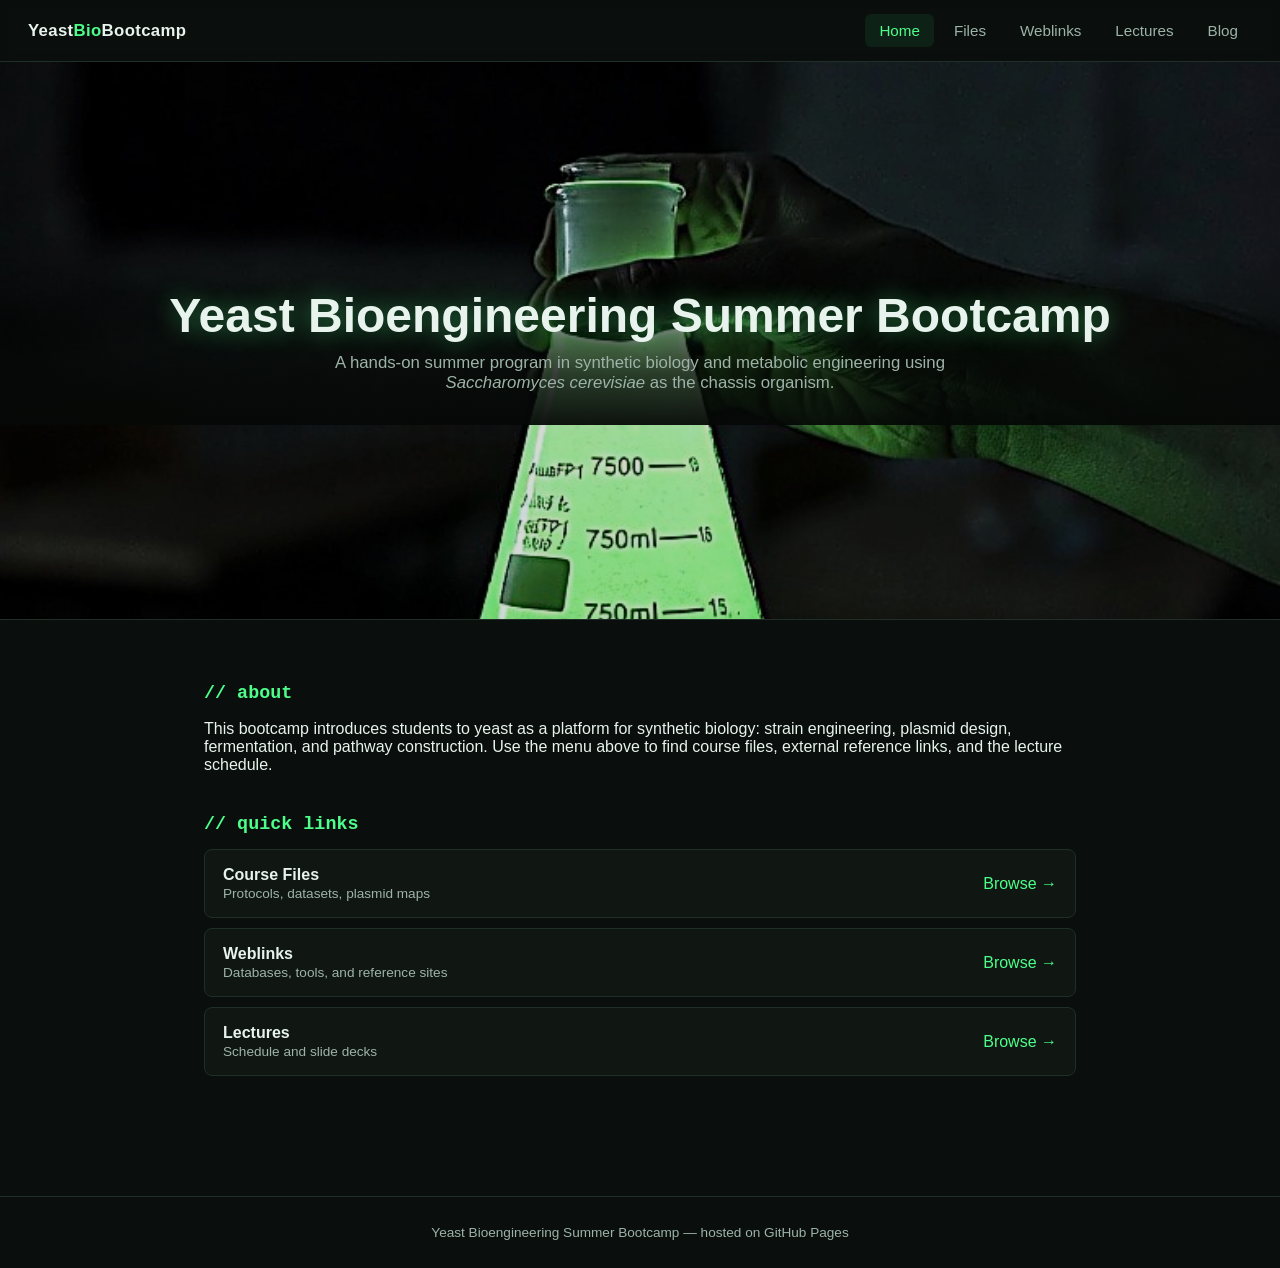
==== index.html @ b9e2c2c9 "Add files via upload" ====
<!DOCTYPE html>
<html lang="en">
<head>
<meta charset="UTF-8">
<meta name="viewport" content="width=device-width, initial-scale=1.0">
<title>Yeast Bioengineering Summer Bootcamp</title>
<link rel="stylesheet" href="styles.css">
</head>
<body>

<nav class="topnav">
  <div class="brand">Yeast<span>Bio</span>Bootcamp</div>
  <ul>
    <li><a href="index.html" class="active">Home</a></li>
    <li><a href="files.html">Files</a></li>
    <li><a href="weblinks.html">Weblinks</a></li>
    <li><a href="lectures.html">Lectures</a></li>
    <li><a href="blog.html">Blog</a></li>
  </ul>
</nav>

<div class="hero">
  <img src="images/hero-flask.jpg" alt="Glowing yeast culture in an Erlenmeyer flask"
       onerror="this.style.display='none'; document.getElementById('hero-fallback').style.display='flex';">
  <div id="hero-fallback" class="hero-fallback">
    <div class="flask-glow"></div>
    <p>Hero photo not found yet.<br>Add your image as <code>images/hero-flask.jpg</code>.</p>
  </div>
  <div class="hero-overlay">
    <h1>Yeast Bioengineering Summer Bootcamp</h1>
    <p>A hands-on summer program in synthetic biology and metabolic engineering using
       <em>Saccharomyces cerevisiae</em> as the chassis organism.</p>
  </div>
</div>

<main>
  <section class="block">
    <h2>// about</h2>
    <p>
      This bootcamp introduces students to yeast as a platform for synthetic biology:
      strain engineering, plasmid design, fermentation, and pathway construction.
      Use the menu above to find course files, external reference links, and the
      lecture schedule.
    </p>
  </section>

  <section class="block">
    <h2>// quick links</h2>
    <div class="card-list">
      <div class="card">
        <div class="title">Course Files <small>Protocols, datasets, plasmid maps</small></div>
        <a href="files.html">Browse →</a>
      </div>
      <div class="card">
        <div class="title">Weblinks <small>Databases, tools, and reference sites</small></div>
        <a href="weblinks.html">Browse →</a>
      </div>
      <div class="card">
        <div class="title">Lectures <small>Schedule and slide decks</small></div>
        <a href="lectures.html">Browse →</a>
      </div>
    </div>
  </section>
</main>

<footer>
  Yeast Bioengineering Summer Bootcamp — hosted on GitHub Pages
</footer>

</body>
</html>
---- styles.css ----
/* ===== Yeast Bioengineering Summer Bootcamp — shared styles ===== */

:root {
  --bg: #0a0f0d;
  --bg-panel: #101713;
  --border: #1f2e27;
  --text: #e7f3ec;
  --text-dim: #9db3a8;
  --glow: #4dff8a;
  --glow-dim: #2fa85e;
  --font: -apple-system, BlinkMacSystemFont, "Segoe UI", Roboto, Helvetica, Arial, sans-serif;
  --mono: "SF Mono", Consolas, Menlo, monospace;
}

* { box-sizing: border-box; }

html, body {
  margin: 0;
  padding: 0;
  background: var(--bg);
  color: var(--text);
  font-family: var(--font);
  scroll-behavior: smooth;
}

a { color: var(--glow); text-decoration: none; }
a:hover { text-decoration: underline; }

/* ---------- Top nav ---------- */
.topnav {
  position: sticky;
  top: 0;
  z-index: 100;
  display: flex;
  align-items: center;
  justify-content: space-between;
  padding: 14px 28px;
  background: rgba(10, 15, 13, 0.9);
  backdrop-filter: blur(6px);
  border-bottom: 1px solid var(--border);
}

.topnav .brand {
  font-weight: 700;
  font-size: 1.05rem;
  color: var(--text);
  letter-spacing: 0.02em;
}

.topnav .brand span { color: var(--glow); }

.topnav ul {
  list-style: none;
  display: flex;
  gap: 6px;
  margin: 0;
  padding: 0;
}

.topnav ul li a {
  display: inline-block;
  padding: 8px 14px;
  border-radius: 6px;
  color: var(--text-dim);
  font-weight: 500;
  font-size: 0.95rem;
}

.topnav ul li a:hover,
.topnav ul li a.active {
  color: var(--glow);
  background: rgba(77, 255, 138, 0.08);
  text-decoration: none;
}

/* ---------- Hero ---------- */
.hero {
  position: relative;
  min-height: 62vh;
  display: flex;
  align-items: center;
  justify-content: center;
  overflow: hidden;
  border-bottom: 1px solid var(--border);
  background: radial-gradient(circle at 50% 60%, rgba(77,255,138,0.10), transparent 60%), #050806;
}

.hero img {
  position: absolute;
  inset: 0;
  width: 100%;
  height: 100%;
  object-fit: cover;
  filter: brightness(0.85);
}

.hero-fallback {
  position: absolute;
  inset: 0;
  display: none;
  flex-direction: column;
  align-items: center;
  justify-content: center;
  gap: 18px;
  color: var(--text-dim);
  font-family: var(--mono);
  text-align: center;
  padding: 20px;
}

.flask-glow {
  width: 90px;
  height: 110px;
  clip-path: polygon(38% 0%, 62% 0%, 62% 40%, 100% 95%, 0% 95%, 38% 40%);
  background: var(--glow);
  box-shadow: 0 0 60px 20px rgba(77,255,138,0.55);
  opacity: 0.9;
}

.hero-overlay {
  position: relative;
  z-index: 2;
  text-align: center;
  padding: 32px 20px;
  background: linear-gradient(180deg, rgba(5,8,6,0) 0%, rgba(5,8,6,0.75) 70%, rgba(5,8,6,0.95) 100%);
  width: 100%;
}

.hero-overlay h1 {
  font-size: clamp(1.8rem, 4vw, 3rem);
  margin: 0 0 10px;
  color: var(--text);
  text-shadow: 0 0 24px rgba(77,255,138,0.45);
}

.hero-overlay p {
  color: var(--text-dim);
  font-size: 1.05rem;
  max-width: 640px;
  margin: 0 auto;
}

/* ---------- Page layout ---------- */
main {
  max-width: 920px;
  margin: 0 auto;
  padding: 48px 24px 80px;
}

.page-header {
  margin-bottom: 32px;
  padding-bottom: 18px;
  border-bottom: 1px solid var(--border);
}

.page-header h1 {
  margin: 0 0 8px;
  font-size: 1.9rem;
  color: var(--text);
}

.page-header p { color: var(--text-dim); margin: 0; }

section.block {
  margin-bottom: 40px;
}

section.block h2 {
  font-size: 1.15rem;
  color: var(--glow);
  margin-bottom: 14px;
  font-family: var(--mono);
}

.card-list {
  display: flex;
  flex-direction: column;
  gap: 10px;
}

.card {
  background: var(--bg-panel);
  border: 1px solid var(--border);
  border-radius: 8px;
  padding: 16px 18px;
  display: flex;
  justify-content: space-between;
  align-items: center;
  gap: 12px;
  flex-wrap: wrap;
}

.card .meta { color: var(--text-dim); font-size: 0.85rem; }
.card .title { font-weight: 600; color: var(--text); }
.card .title small { display: block; font-weight: 400; color: var(--text-dim); font-size: 0.85rem; margin-top: 2px; }

.tag {
  font-family: var(--mono);
  font-size: 0.72rem;
  color: var(--glow-dim);
  border: 1px solid var(--glow-dim);
  border-radius: 999px;
  padding: 2px 9px;
}

table {
  width: 100%;
  border-collapse: collapse;
}

th, td {
  text-align: left;
  padding: 12px 10px;
  border-bottom: 1px solid var(--border);
  font-size: 0.95rem;
}

th { color: var(--text-dim); font-family: var(--mono); font-weight: 500; font-size: 0.8rem; text-transform: uppercase; letter-spacing: 0.04em; }

.callout {
  background: rgba(77,255,138,0.06);
  border: 1px dashed var(--glow-dim);
  border-radius: 8px;
  padding: 14px 18px;
  color: var(--text-dim);
  font-size: 0.9rem;
  font-family: var(--mono);
}

footer {
  text-align: center;
  padding: 28px;
  color: var(--text-dim);
  font-size: 0.85rem;
  border-top: 1px solid var(--border);
}

@media (max-width: 640px) {
  .topnav { flex-direction: column; gap: 10px; padding: 14px 16px; }
  .topnav ul { flex-wrap: wrap; justify-content: center; }
}
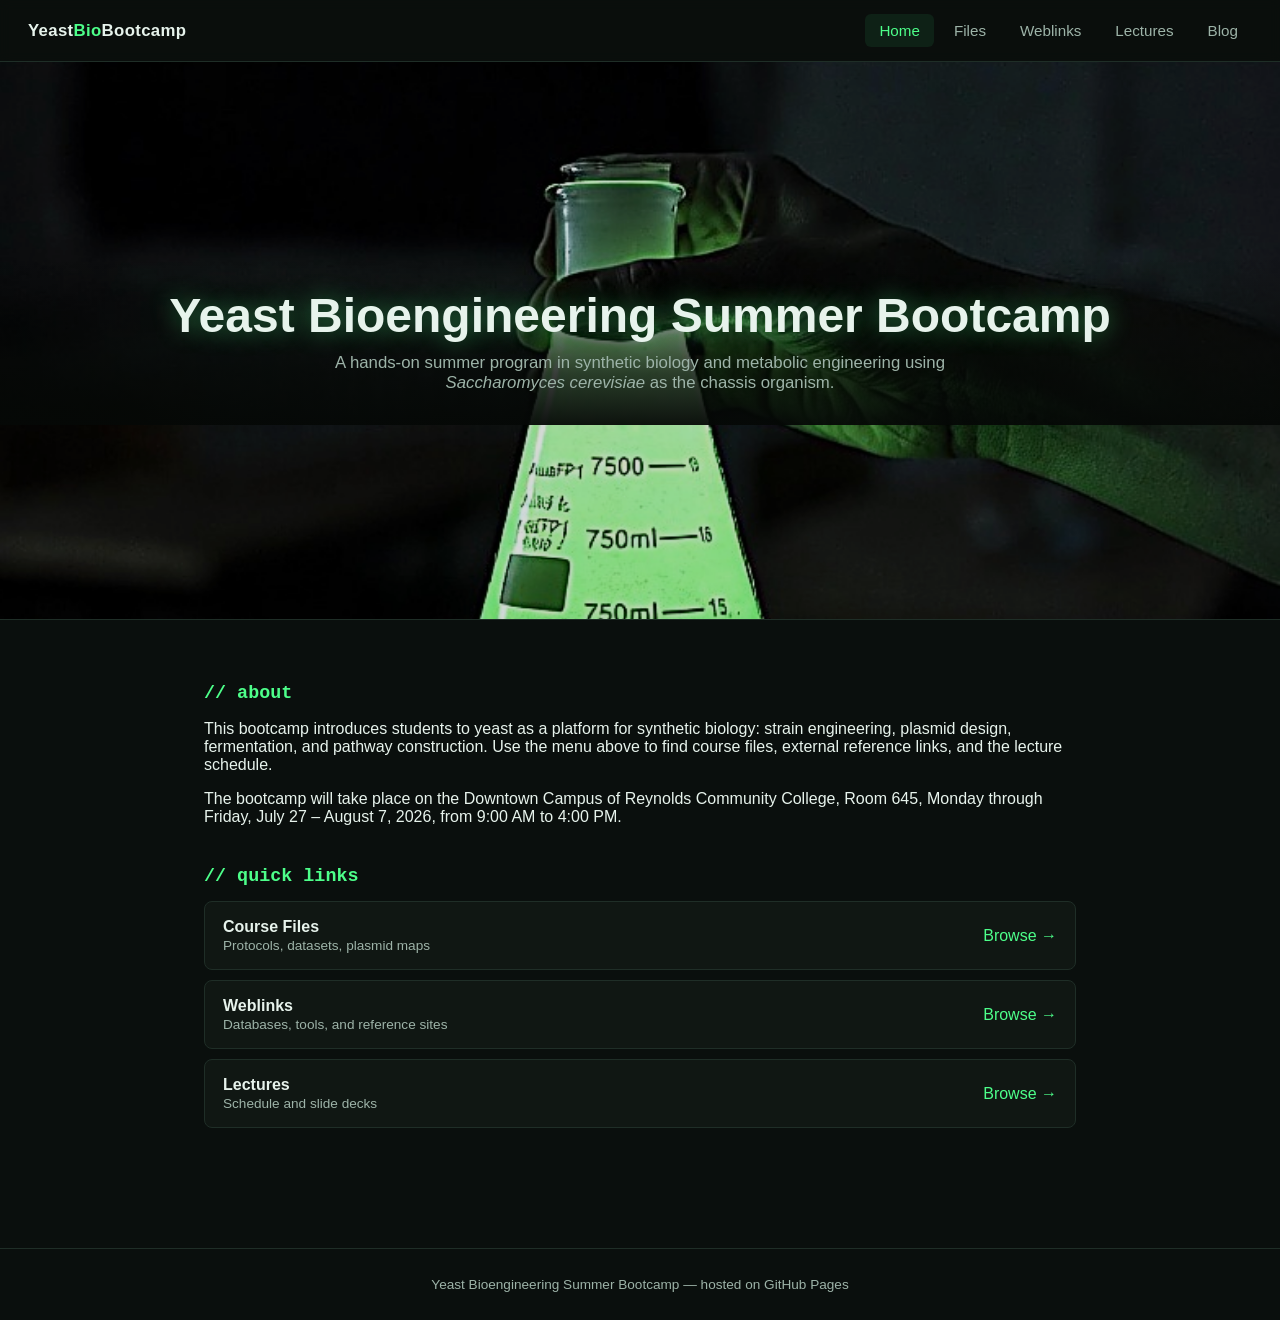
==== commit 1f9de44d: "Add bootcamp details to index.html" ====
--- a/index.html
+++ b/index.html
@@ -42,6 +42,10 @@
       Use the menu above to find course files, external reference links, and the
       lecture schedule.
     </p>
+    <p>
+      The bootcamp will take place on the Downtown Campus of Reynolds Community College,
+      Room 645, Monday through Friday, July 27 &ndash; August 7, 2026, from 9:00 AM to 4:00 PM.
+    </p>
   </section>
 
   <section class="block">
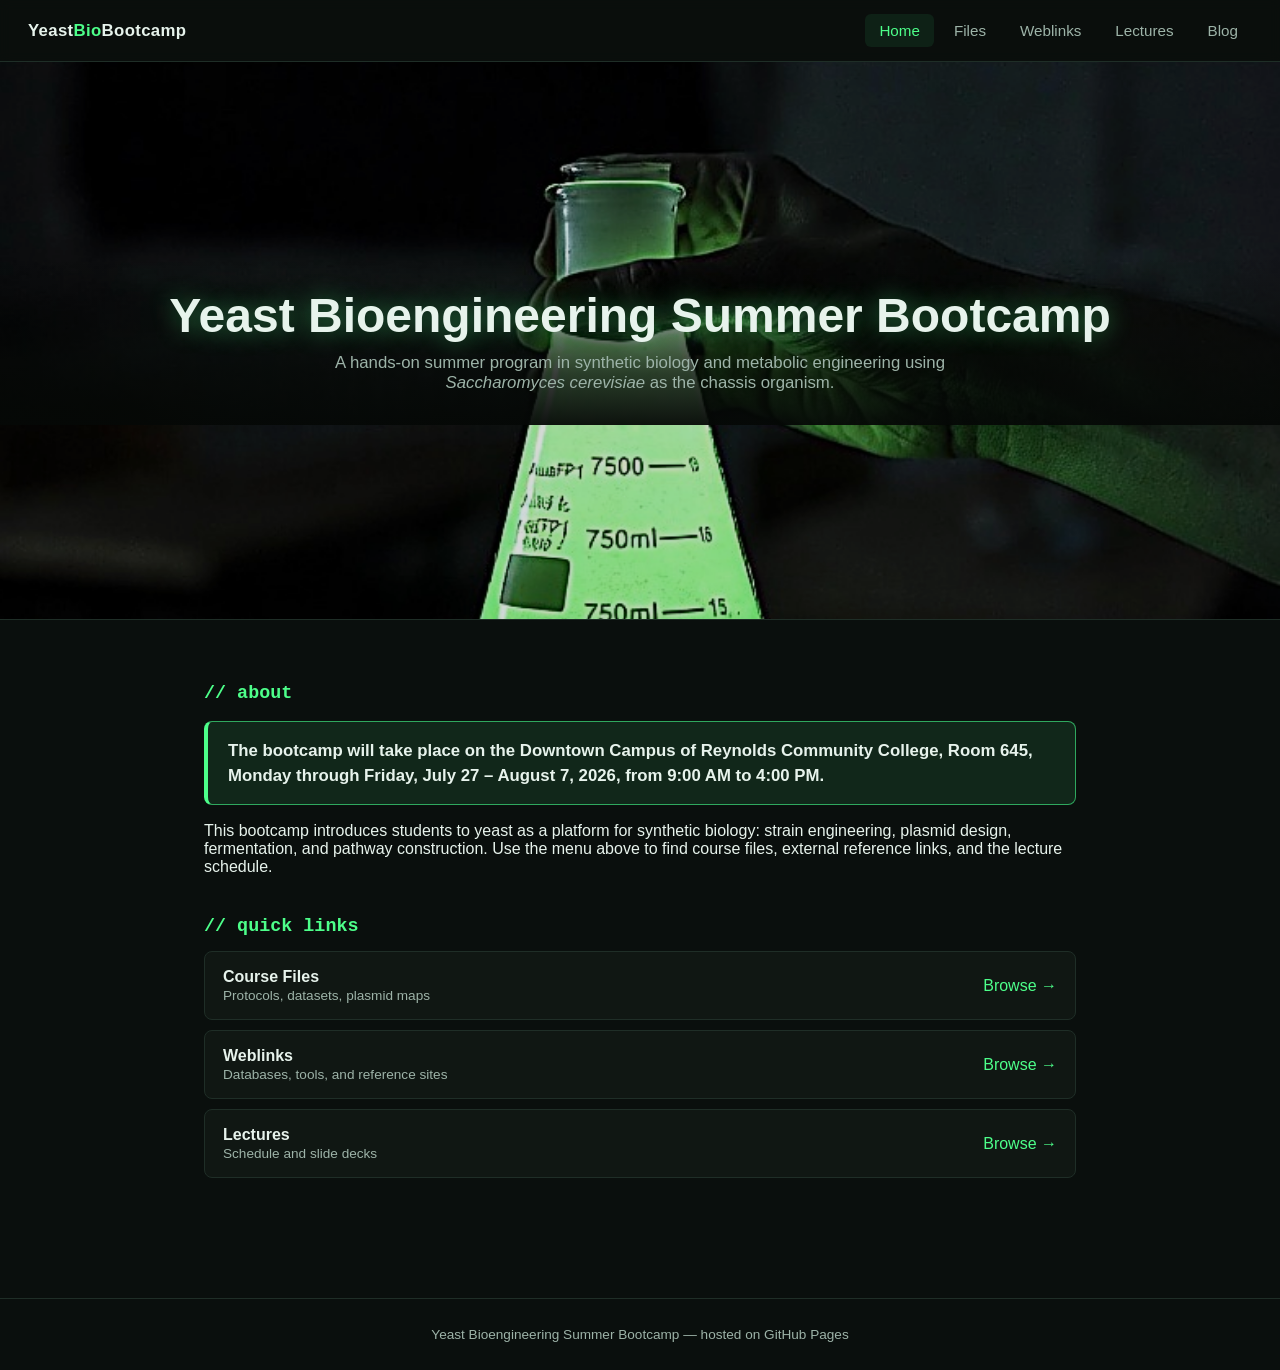
==== commit ae012ebb: "Reorder about section and highlight schedule paragraph" ====
--- a/index.html
+++ b/index.html
@@ -36,15 +36,15 @@
 <main>
   <section class="block">
     <h2>// about</h2>
+    <p class="highlight">
+      The bootcamp will take place on the Downtown Campus of Reynolds Community College,
+      Room 645, Monday through Friday, July 27 &ndash; August 7, 2026, from 9:00 AM to 4:00 PM.
+    </p>
     <p>
       This bootcamp introduces students to yeast as a platform for synthetic biology:
       strain engineering, plasmid design, fermentation, and pathway construction.
       Use the menu above to find course files, external reference links, and the
       lecture schedule.
-    </p>
-    <p>
-      The bootcamp will take place on the Downtown Campus of Reynolds Community College,
-      Room 645, Monday through Friday, July 27 &ndash; August 7, 2026, from 9:00 AM to 4:00 PM.
     </p>
   </section>
 
--- a/styles.css
+++ b/styles.css
@@ -217,6 +217,18 @@
 
 th { color: var(--text-dim); font-family: var(--mono); font-weight: 500; font-size: 0.8rem; text-transform: uppercase; letter-spacing: 0.04em; }
 
+.highlight {
+  background: rgba(77,255,138,0.10);
+  border: 1px solid var(--glow-dim);
+  border-left: 4px solid var(--glow);
+  border-radius: 8px;
+  padding: 16px 20px;
+  color: var(--text);
+  font-weight: 600;
+  font-size: 1.05rem;
+  line-height: 1.5;
+}
+
 .callout {
   background: rgba(77,255,138,0.06);
   border: 1px dashed var(--glow-dim);
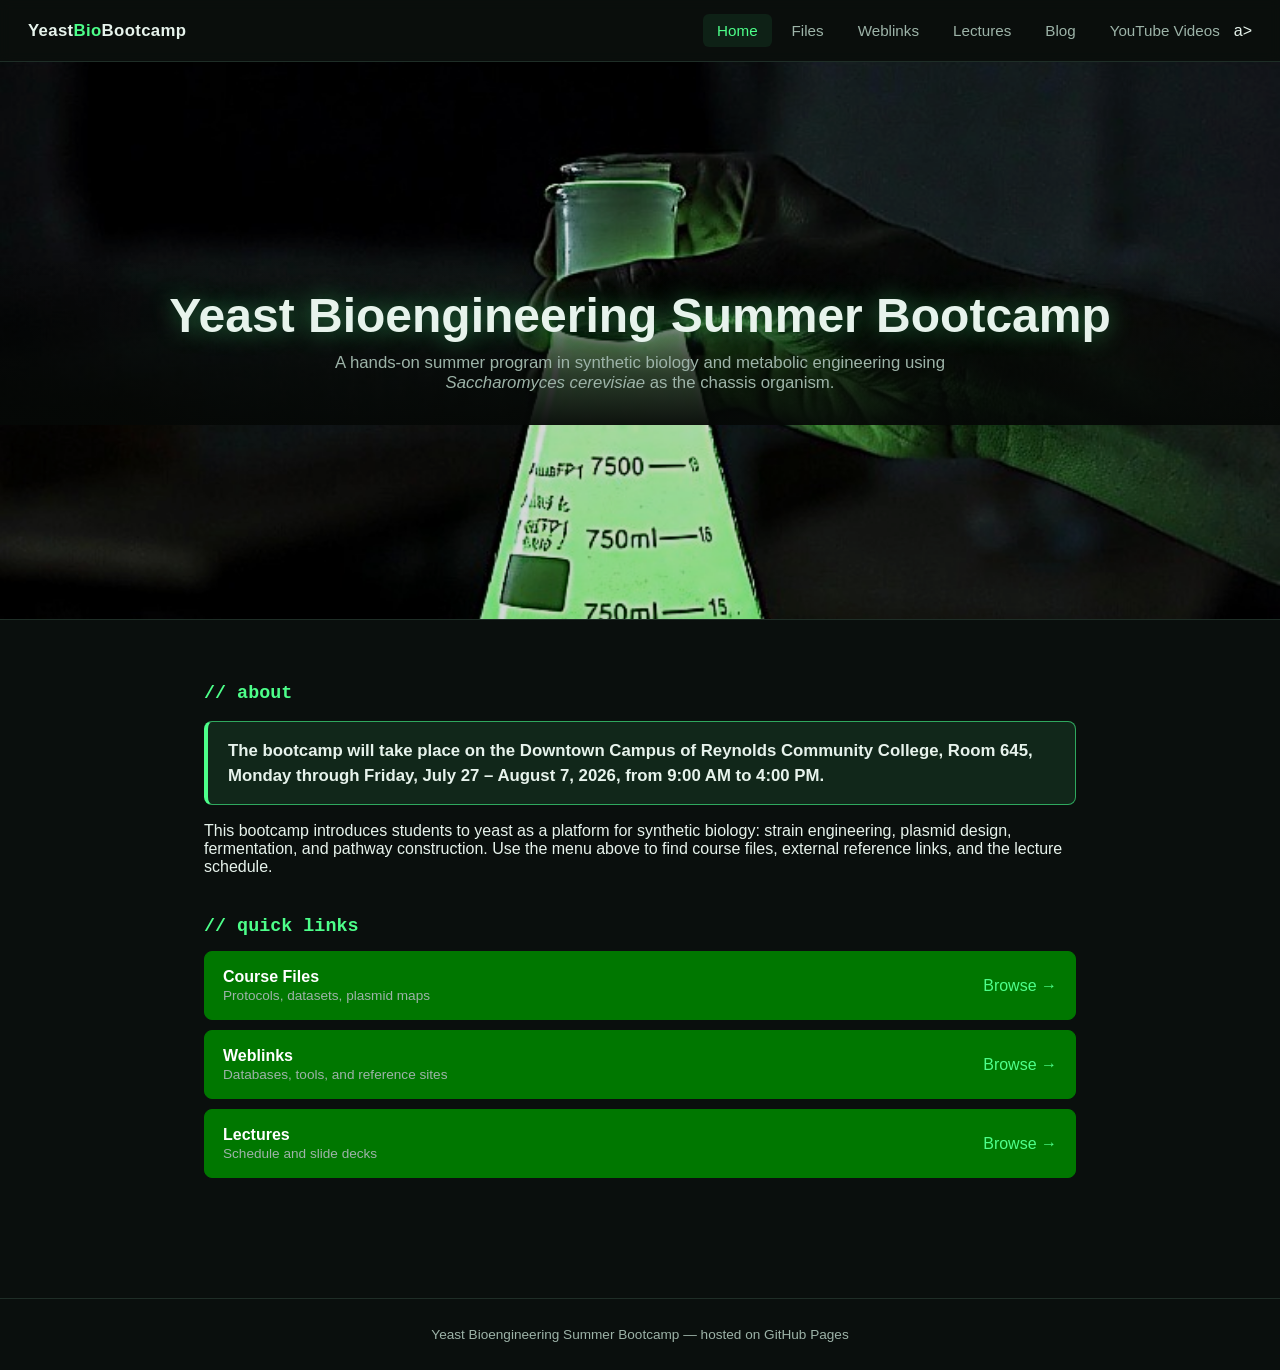
==== commit 02bf63c6: "Add YouTube Videos nav link Add link to new YouTube Videos page in top navigation." ====
--- a/index.html
+++ b/index.html
@@ -16,6 +16,7 @@
     <li><a href="weblinks.html">Weblinks</a></li>
     <li><a href="lectures.html">Lectures</a></li>
     <li><a href="blog.html">Blog</a></li>
+    <li><a href="youtube.html">YouTube Videos</a>a></li></li>
   </ul>
 </nav>
 
--- a/styles.css
+++ b/styles.css
@@ -179,8 +179,8 @@
 }
 
 .card {
-  background: var(--bg-panel);
-  border: 1px solid var(--border);
+  background: #007700;
+  border: 1px solid #007700;
   border-radius: 8px;
   padding: 16px 18px;
   display: flex;
@@ -190,8 +190,8 @@
   flex-wrap: wrap;
 }
 
-.card .meta { color: var(--text-dim); font-size: 0.85rem; }
-.card .title { font-weight: 600; color: var(--text); }
+.card .meta { color: #eafff0; font-size: 0.85rem; }
+.card .title { font-weight: 700; color: #ffffff; }
 .card .title small { display: block; font-weight: 400; color: var(--text-dim); font-size: 0.85rem; margin-top: 2px; }
 
 .tag {
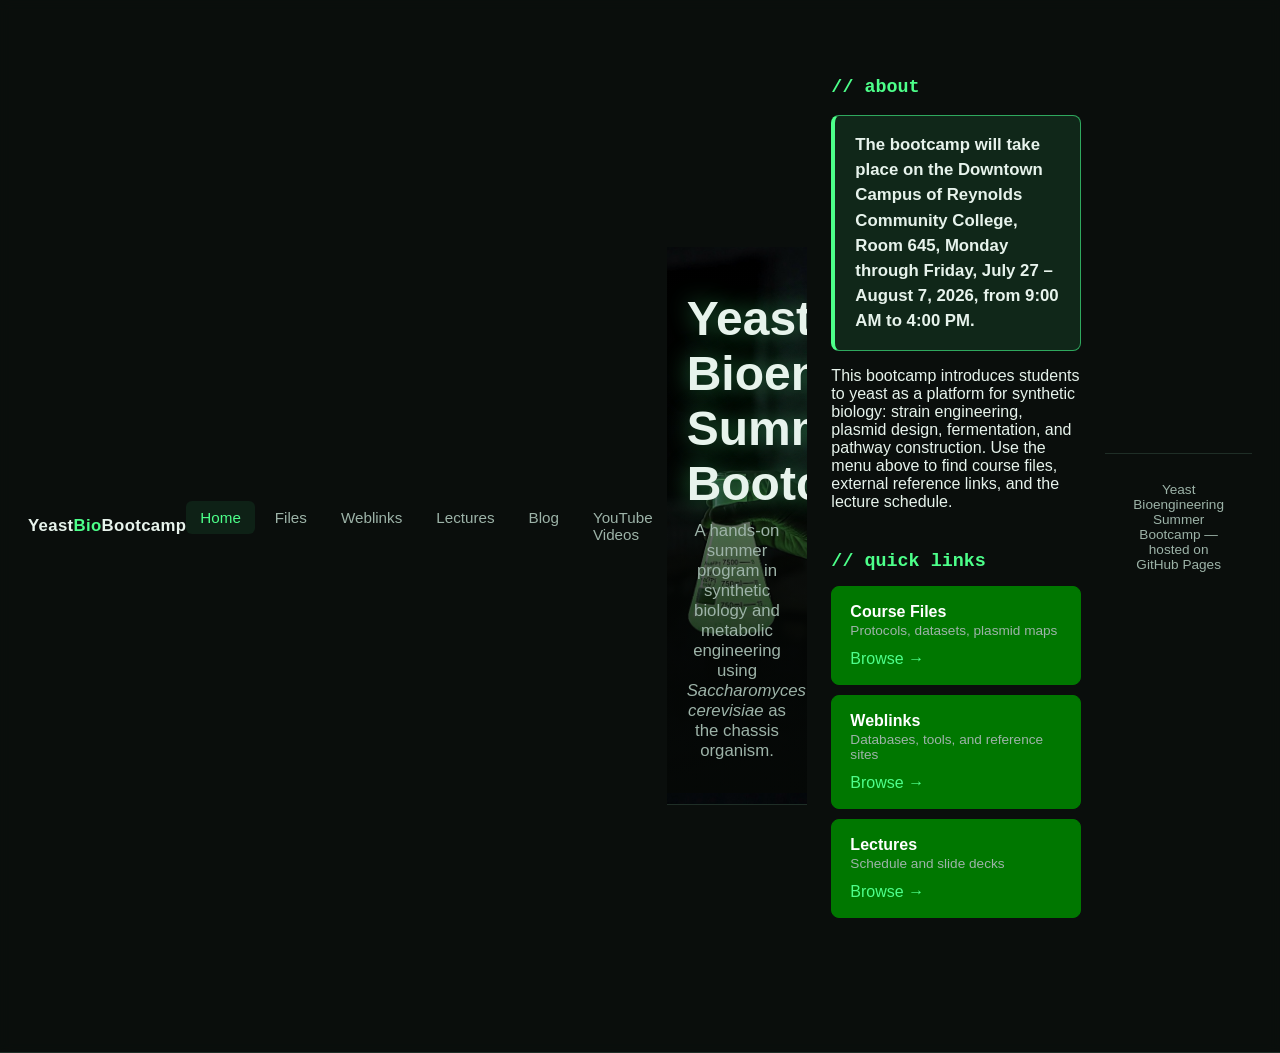
==== commit 72f0b0a4: "Fix HTML closing tag for YouTube link" ====
--- a/index.html
+++ b/index.html
@@ -16,9 +16,9 @@
     <li><a href="weblinks.html">Weblinks</a></li>
     <li><a href="lectures.html">Lectures</a></li>
     <li><a href="blog.html">Blog</a></li>
-    <li><a href="youtube.html">YouTube Videos</a>a></li></li>
+    <li><a href="youtube.html">YouTube Videos</a></li>
   </ul>
-</nav>
+
 
 <div class="hero">
   <img src="images/hero-flask.jpg" alt="Glowing yeast culture in an Erlenmeyer flask"
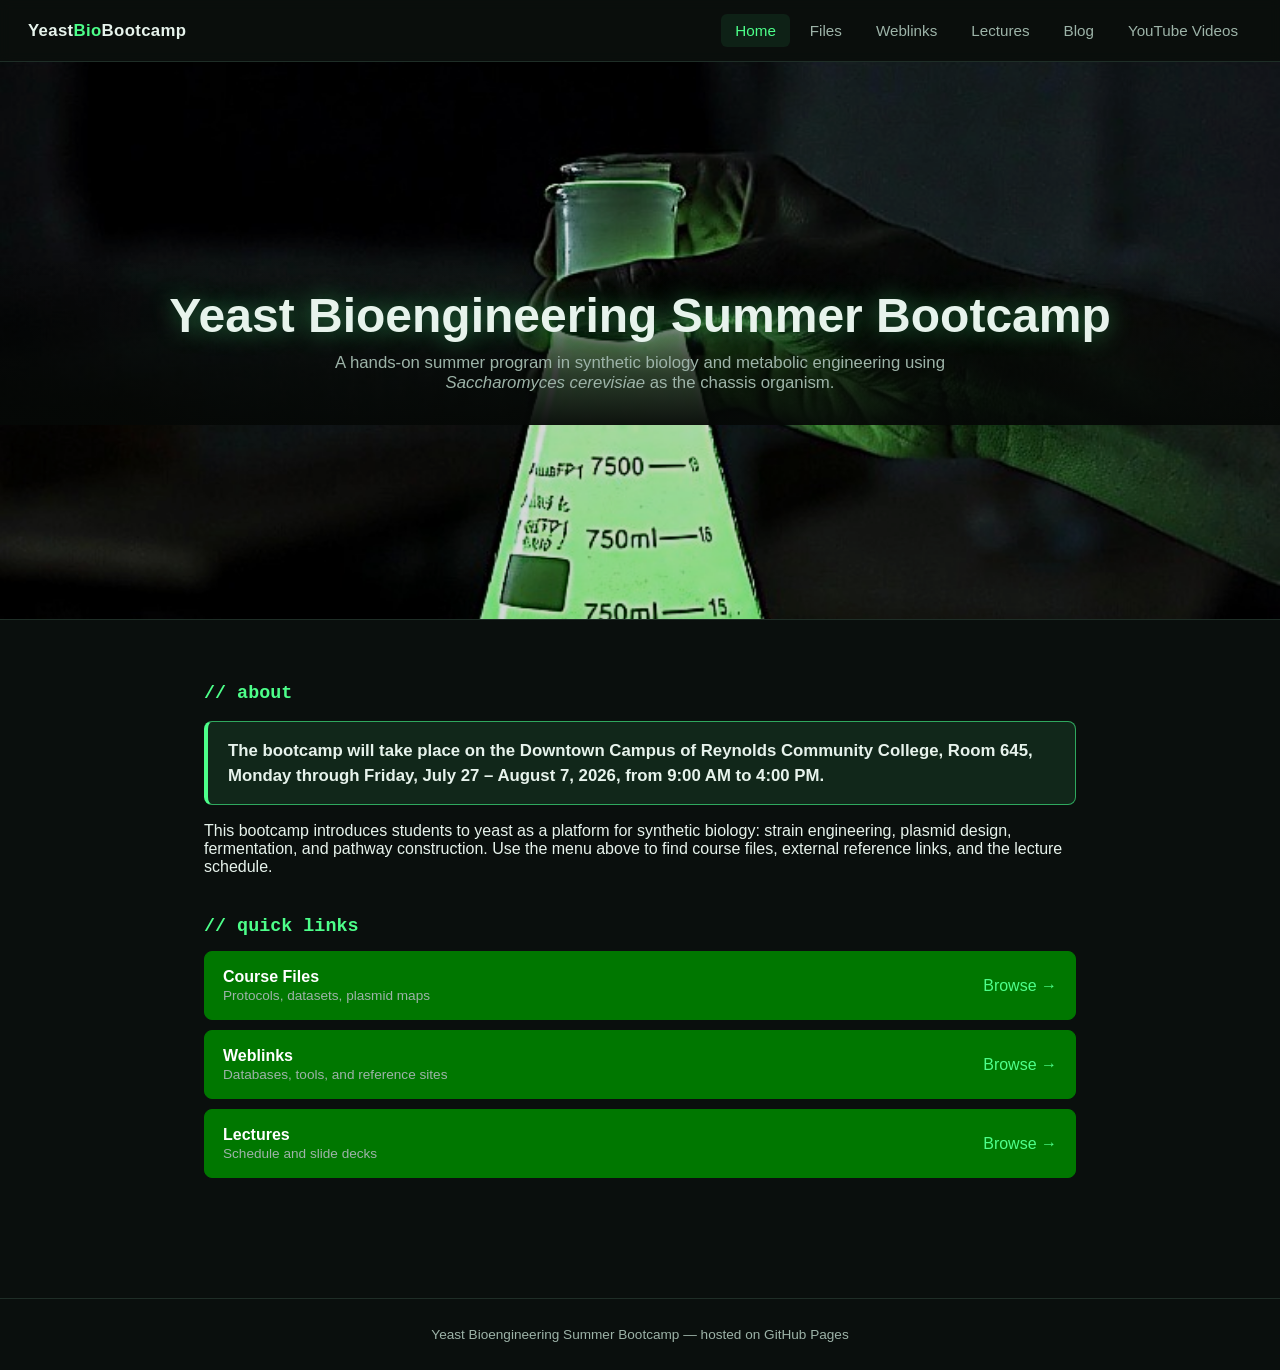
==== commit cfc6ad83: "Fix HTML syntax in index.html" ====
--- a/index.html
+++ b/index.html
@@ -18,6 +18,7 @@
     <li><a href="blog.html">Blog</a></li>
     <li><a href="youtube.html">YouTube Videos</a></li>
   </ul>
+</nav>
 
 
 <div class="hero">
--- a/styles.css
+++ b/styles.css
@@ -251,3 +251,60 @@
   .topnav { flex-direction: column; gap: 10px; padding: 14px 16px; }
   .topnav ul { flex-wrap: wrap; justify-content: center; }
 }
+
+
+/* ---------- Video grid (YouTube Videos page) ---------- */
+.video-grid {
+  display: grid;
+  grid-template-columns: repeat(auto-fill, minmax(260px, 1fr));
+  gap: 20px;
+}
+
+.video-card {
+  display: block;
+  background: var(--bg-panel);
+  border: 1px solid var(--border);
+  border-radius: 8px;
+  overflow: hidden;
+  color: var(--text);
+}
+
+.video-card:hover {
+  border-color: var(--glow-dim);
+  text-decoration: none;
+}
+
+.video-thumb {
+  position: relative;
+}
+
+.video-thumb img {
+  width: 100%;
+  display: block;
+}
+
+.play-icon {
+  position: absolute;
+  inset: 0;
+  display: flex;
+  align-items: center;
+  justify-content: center;
+  font-size: 2.5rem;
+  color: #fff;
+  background: rgba(0, 0, 0, 0.25);
+}
+
+.video-info {
+  padding: 12px 14px;
+}
+
+.video-title {
+  font-weight: 700;
+  color: #fff;
+  margin-bottom: 4px;
+}
+
+.video-meta {
+  font-size: 0.85rem;
+  color: var(--text-dim);
+}
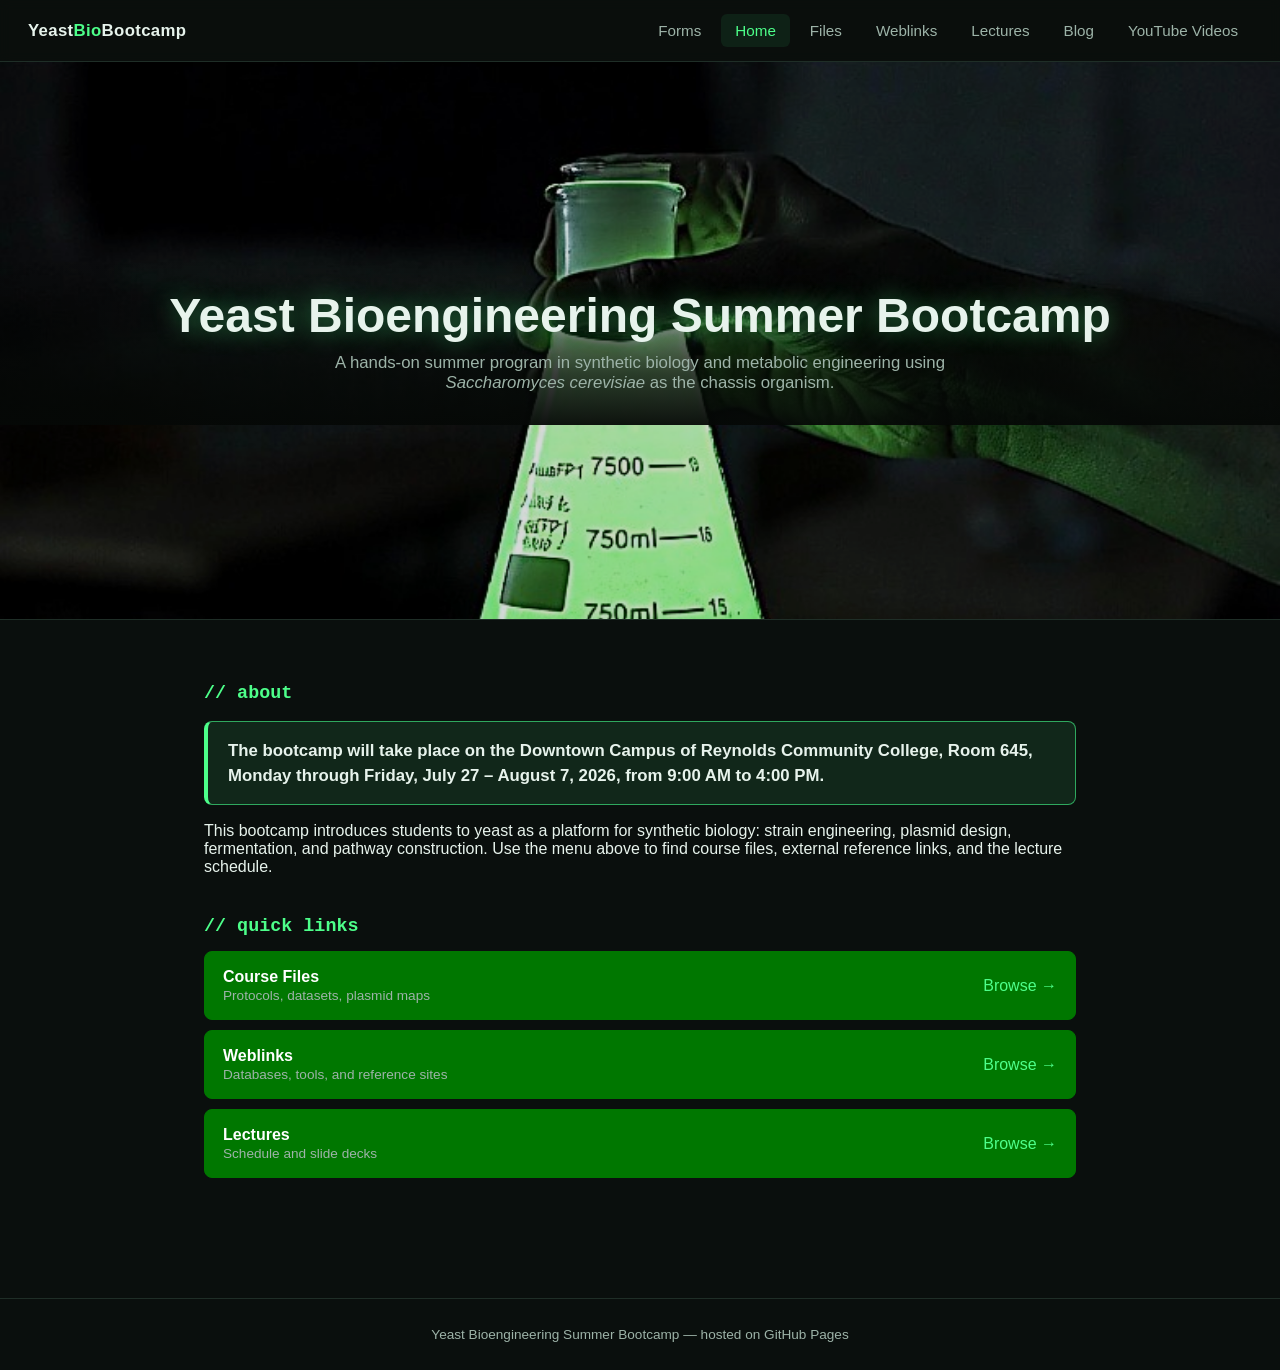
==== commit de25e487: "Add Forms page and nav tab" ====
--- a/index.html
+++ b/index.html
@@ -11,6 +11,7 @@
 <nav class="topnav">
   <div class="brand">Yeast<span>Bio</span>Bootcamp</div>
   <ul>
+    <li><a href="forms.html">Forms</a></li>
     <li><a href="index.html" class="active">Home</a></li>
     <li><a href="files.html">Files</a></li>
     <li><a href="weblinks.html">Weblinks</a></li>
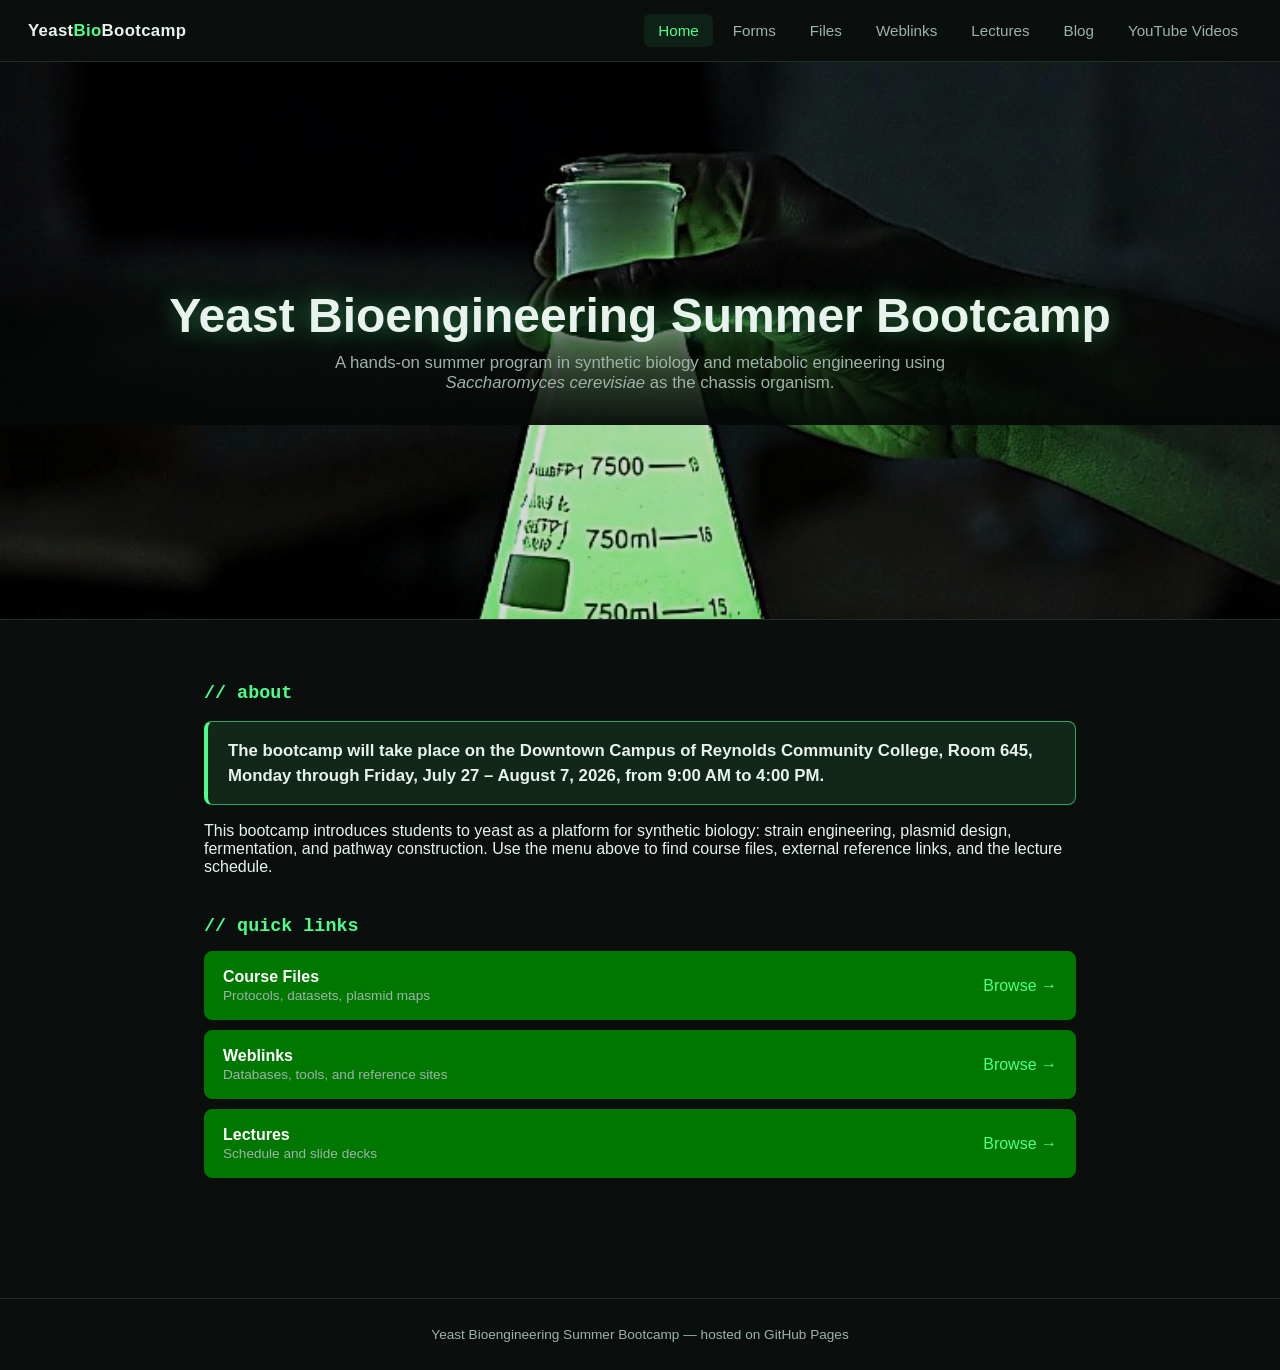
==== commit e05e6e8f: "Reorder nav: Home first" ====
--- a/index.html
+++ b/index.html
@@ -11,8 +11,8 @@
 <nav class="topnav">
   <div class="brand">Yeast<span>Bio</span>Bootcamp</div>
   <ul>
+    <li><a href="index.html" class="active">Home</a></li>
     <li><a href="forms.html">Forms</a></li>
-    <li><a href="index.html" class="active">Home</a></li>
     <li><a href="files.html">Files</a></li>
     <li><a href="weblinks.html">Weblinks</a></li>
     <li><a href="lectures.html">Lectures</a></li>
